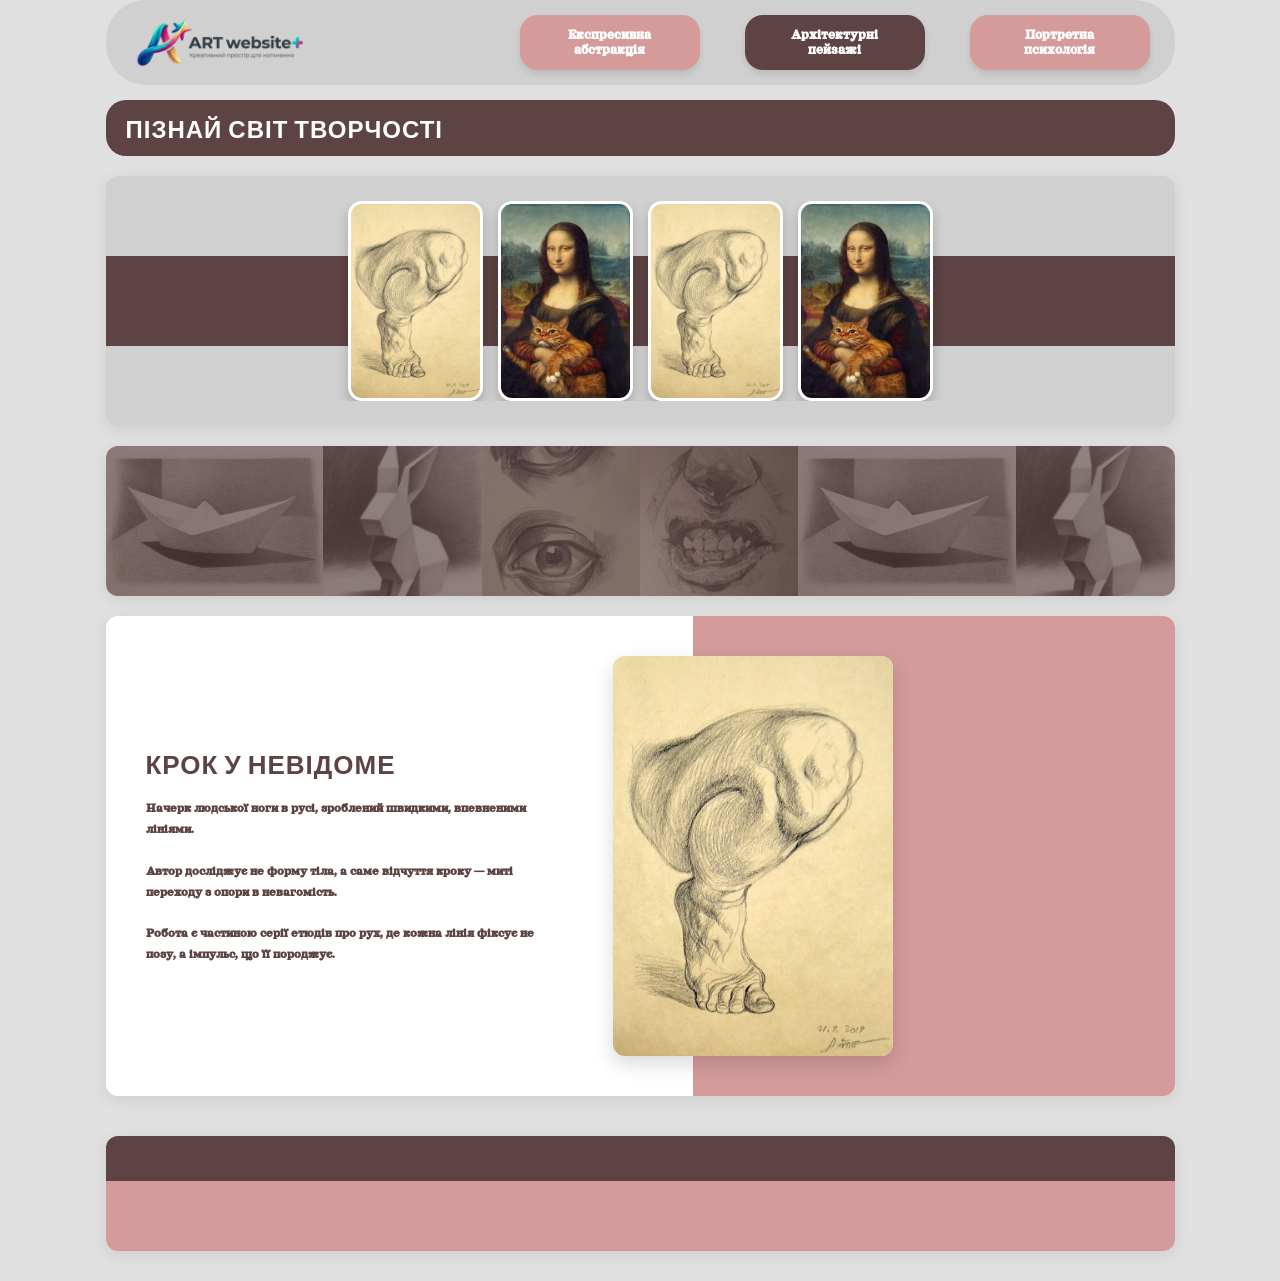
==== index.html @ bb2f9e1a "Initial commit" ====
<!DOCTYPE html>
<html lang="en">
<head>
    <link rel="preconnect" href="https://fonts.googleapis.com">
    <link rel="preconnect" href="https://fonts.gstatic.com" crossorigin>
    <link href="https://fonts.googleapis.com/css2?family=Climate+Crisis&display=swap" rel="stylesheet">

    <link rel="preconnect" href="https://fonts.googleapis.com">
    <link rel="preconnect" href="https://fonts.gstatic.com" crossorigin>
    <link href="https://fonts.googleapis.com/css2?family=Orelega+One&display=swap" rel="stylesheet">

    <meta charset="UTF-8">
    <meta name="viewport" content="width=device-width, initial-scale=1.0">
    <title>ART website+</title>
    <link rel="stylesheet" href="style.css">
    <script src="script.js" defer></script>
</head>
<body>

    <div class="page_decor page_decor_left" aria-hidden="true"></div>
    <div class="page_decor page_decor_right" aria-hidden="true"></div>

    <header class="header">
    <div class="container_nav">
        <a href="#" class="logo_link">
            <img src="foto/logo.png" class="logo_img">
        </a>
        <nav class="nav_menu">
            <ul class="nav_list">
                <li><a href="#" class="nav_btn pink_btn" data-category="abstract">Експресивна<br>абстракція</a></li>
                <li><a href="#" class="nav_btn brown_btn" data-category="architecture">Архітектурні<br>пейзажі</a></li>
                <li><a href="#" class="nav_btn pink_btn" data-category="portrait">Портретна<br>психологія</a></li>
            </ul>
        </nav>
    </div>

    <div class="slogan_container">
        <h2 class="slogan_text">Пізнай світ творчості</h2>
    </div>
</header>

<section class="gallery_section">
    <div class="gallery_bg_strip"></div>

    <div class="gallery_container" id="galleryContainer">
        <div class="gallery_card" data-category="abstract"
             data-title="Крок у невідоме"
             data-desc="Начерк людської ноги в русі, зроблений швидкими, впевненими лініями.<br><br>Автор досліджує не форму тіла, а саме відчуття кроку — миті переходу з опори в невагомість.<br><br>Робота є частиною серії етюдів про рух, де кожна лінія фіксує не позу, а імпульс, що її породжує.">
            <img src="foto/noga.jpg" alt="Арт"></div>
        <div class="gallery_card" data-category="abstract"
             data-title="Мурчання Мони Лізи"
             data-desc="Іронічне переосмислення класичного портрета: замість загадкової усмішки — рудий кіт на руках.<br><br>Робота грається з очікуваннями глядача, поєднуючи серйозність ренесансного живопису з домашнім, майже побутовим сюжетом.<br><br>Це своєрідний діалог між високим мистецтвом і повсякденністю.">
            <img src="foto/Fat Cat Art.jpg" alt="Арт"></div>
        <div class="gallery_card" data-category="abstract"
             data-title="Крок у невідоме"
             data-desc="Начерк людської ноги в русі, зроблений швидкими, впевненими лініями.<br><br>Автор досліджує не форму тіла, а саме відчуття кроку — миті переходу з опори в невагомість.<br><br>Робота є частиною серії етюдів про рух, де кожна лінія фіксує не позу, а імпульс, що її породжує.">
            <img src="foto/noga.jpg" alt="Арт"></div>
        <div class="gallery_card" data-category="abstract"
             data-title="Мурчання Мони Лізи"
             data-desc="Іронічне переосмислення класичного портрета: замість загадкової усмішки — рудий кіт на руках.<br><br>Робота грається з очікуваннями глядача, поєднуючи серйозність ренесансного живопису з домашнім, майже побутовим сюжетом.<br><br>Це своєрідний діалог між високим мистецтвом і повсякденністю.">
            <img src="foto/Fat Cat Art.jpg" alt="Арт"></div>

        <div class="gallery_card" data-category="architecture"
             data-title="Кораблик мрій"
             data-desc="Простий паперовий кораблик, намальований з майже дитячою щирістю.<br><br>Символ подорожі, яка ще не почалась — крихкої конструкції, що тримається на самій лише вірі в те, що вона попливе.<br><br>Робота нагадує про архітектуру мрій: тимчасову, вразливу, але завжди спрямовану вперед.">
            <img src="foto/korablik.jpg" alt="Арт"></div>
        <div class="gallery_card" data-category="architecture"
             data-title="Тінь кролика"
             data-desc="Графітний етюд, у якому силует кролика ледь відрізняється від тіні, яку він відкидає.<br><br>Автор грається межею між формою та її відсутністю, залишаючи глядачу простір для домислювання.<br><br>Легкість штриха контрастує з важкістю теми — крихкості й швидкоплинності.">
            <img src="foto/krolik.jpg" alt="Арт"></div>
        <div class="gallery_card" data-category="architecture"
             data-title="Кораблик мрій"
             data-desc="Простий паперовий кораблик, намальований з майже дитячою щирістю.<br><br>Символ подорожі, яка ще не почалась — крихкої конструкції, що тримається на самій лише вірі в те, що вона попливе.<br><br>Робота нагадує про архітектуру мрій: тимчасову, вразливу, але завжди спрямовану вперед.">
            <img src="foto/korablik.jpg" alt="Арт"></div>
        <div class="gallery_card" data-category="architecture"
             data-title="Тінь кролика"
             data-desc="Графітний етюд, у якому силует кролика ледь відрізняється від тіні, яку він відкидає.<br><br>Автор грається межею між формою та її відсутністю, залишаючи глядачу простір для домислювання.<br><br>Легкість штриха контрастує з важкістю теми — крихкості й швидкоплинності.">
            <img src="foto/krolik.jpg" alt="Арт"></div>

        <div class="gallery_card" data-category="portrait"
             data-title="Погляд крізь час"
             data-desc="Детальний етюд людського ока — центру психологічного портрета.<br><br>Автор зосереджується не на зовнішній схожості, а на тому, що погляд здатний розповісти без жодного слова.<br><br>Робота ставить питання: чи можна пізнати людину, побачивши лише один її погляд?">
            <img src="foto/glazik.jpg" alt="Арт"></div>
        <div class="gallery_card" data-category="portrait"
             data-title="Погляд крізь час"
             data-desc="Детальний етюд людського ока — центру психологічного портрета.<br><br>Автор зосереджується не на зовнішній схожості, а на тому, що погляд здатний розповісти без жодного слова.<br><br>Робота ставить питання: чи можна пізнати людину, побачивши лише один її погляд?">
            <img src="foto/glazik.jpg" alt="Арт"></div>
        <div class="gallery_card" data-category="portrait"
             data-title="Погляд крізь час"
             data-desc="Детальний етюд людського ока — центру психологічного портрета.<br><br>Автор зосереджується не на зовнішній схожості, а на тому, що погляд здатний розповісти без жодного слова.<br><br>Робота ставить питання: чи можна пізнати людину, побачивши лише один її погляд?">
            <img src="foto/glazik.jpg" alt="Арт"></div>
        <div class="gallery_card" data-category="portrait"
             data-title="Погляд крізь час"
             data-desc="Детальний етюд людського ока — центру психологічного портрета.<br><br>Автор зосереджується не на зовнішній схожості, а на тому, що погляд здатний розповісти без жодного слова.<br><br>Робота ставить питання: чи можна пізнати людину, побачивши лише один її погляд?">
            <img src="foto/glazik.jpg" alt="Арт"></div>
    </div>
</section>

<section class="sketch_banner">
    <div class="sketch_track">
        <img src="foto/korablik.jpg" alt="Ескіз">
        <img src="foto/krolik.jpg" alt="Ескіз">
        <img src="foto/glazik.jpg" alt="Ескіз">
        <img src="foto/rotik.jpg" alt="Ескіз">
        <img src="foto/korablik.jpg" alt="Ескіз">
        <img src="foto/krolik.jpg" alt="Ескіз">
    </div>
    <div class="sketch_overlay"></div>
</section>

<section class="detail_section">
    <div class="detail_container">
        <div class="detail_text_box">
            <h3 class="detail_title" id="detailTitle">Крок у невідоме</h3>
            <p class="detail_text" id="detailText">
                Начерк людської ноги в русі, зроблений швидкими, впевненими лініями.<br><br>
                Автор досліджує не форму тіла, а саме відчуття кроку — миті переходу з опори в невагомість.<br><br>
                Робота є частиною серії етюдів про рух, де кожна лінія фіксує не позу, а імпульс, що її породжує.
            </p>
        </div>

        <div class="detail_right_wrapper">
            <div class="detail_image_box">
                <img id="selectedImage" src="foto/noga.jpg" alt="Вибраний арт">
            </div>
            <div class="detail_pink_bg"></div>
        </div>
    </div>
</section>

<footer class="site_footer">
    <div class="footer_bar_brown"></div>
    <div class="footer_bar_pink"></div>
</footer>

</body>
</html>
---- style.css ----
* {
    margin: 0;
    padding: 0;
    box-sizing: border-box;
}

body {
    background-color: #E0E0E0;
    font-family: sans-serif;
    position: relative;
}

.page_decor {
    position: fixed;
    top: 0;
    bottom: 0;
    width: calc((100vw - 1069px) / 2 - 20px);
    min-width: 130px;
    background-repeat: no-repeat;
    background-size: cover;
    background-position: center;
    opacity: 0.16;
    filter: grayscale(100%);
    pointer-events: none;
    z-index: 0;
}

.page_decor_left {
    left: 0;
    background-image: url('foto/celik.jpg');
}

.page_decor_right {
    right: 0;
    background-image: url('foto/topor.jpg');
}

@media (max-width: 1400px) {
    .page_decor {
        display: none;
    }
}

.header,
.gallery_section,
.sketch_banner,
.detail_section,
.site_footer {
    position: relative;
    z-index: 1;
}

.header {
    width: 100%;
}

.container_nav {
    max-width: 1069px;
    margin-inline: auto;
    background-color: #D0D0D0;
    padding: 15px 25px;
    display: flex;
    justify-content: space-between;
    align-items: center;
    border-radius: 40px;
}

.logo_link {
    display: inline-block;
}

.logo_img {
    height: 50px;
    width: auto;
    display: block;
}

.nav_list {
    display: flex;
    list-style: none;
    gap: 45px;
}

.nav_btn {
    display: flex;
    align-items: center;
    justify-content: center;
    text-align: center;
    text-decoration: none;
    color: #ffffff;
    font-weight: bold;
    font-size: 14px;
    width: 180px;
    height: 55px;
    border-radius: 18px;
    box-shadow: 0 4px 6px rgba(0, 0, 0, 0.1);
    transition: opacity 0.2s;
    font-family: 'Orelega One', sans-serif;
}

.nav_btn:hover {
    opacity: 0.9;
}

.pink_btn {
    background-color: #D59B9B;
}

.brown_btn {
    background-color: #5D4343;
}

.slogan_container {
    max-width: 1069px;
    margin-inline: auto;
    margin-top: 15px;
    background-color: #5D4343;
    border-radius: 20px;
    padding-top: 12px;
    padding-bottom: 12px;
    padding-left: 20px;
    padding-right: 20px;
}

.slogan_text {
    color: #ffffff;
    font-size: 24px;
    font-weight: 900;
    text-transform: uppercase;
    letter-spacing: 1px;
    font-family: 'Climate Crisis', sans-serif;
}

.gallery_section {
    max-width: 1069px;
    margin: 20px auto;
    background-color: #D0D0D0;
    border-radius: 12px;
    padding: 25px 15px;
    box-shadow: 0 4px 15px rgba(0, 0, 0, 0.08);
    position: relative;
    overflow: hidden;
}

.gallery_container {
    display: flex;
    flex-wrap: nowrap;
    gap: 15px;
    justify-content: center;
    align-items: center;
    overflow: hidden;
    position: relative;
    z-index: 2;
}

.gallery_container::-webkit-scrollbar {
    height: 6px;
}
.gallery_container::-webkit-scrollbar-thumb {
    background-color: rgba(0, 0, 0, 0.2);
    border-radius: 3px;
}

.gallery_card {
    width: 135px;
    height: 200px;
    border-radius: 14px;
    overflow: hidden;
    background-color: #fff;
    box-shadow: 0 6px 12px rgba(0, 0, 0, 0.2);
    flex-shrink: 0;
    border: 3px solid transparent;
    transition: transform 0.3s ease, border-color 0.3s ease;
}

.gallery_card img {
    width: 100%;
    height: 100%;
    object-fit: cover;
}

.gallery_card:hover {
    transform: scale(1.08);
    border-color: #3b82f6;
}

.gallery_card.active {
    border-color: #5D4343;
    transform: scale(1.03);
}

.gallery_card.active:hover {
    border-color: #3b82f6;
    transform: scale(1.03);
}

.gallery_bg_strip {
    position: absolute;
    top: 50%;
    left: 0;
    transform: translateY(-50%);
    width: 100%;
    height: 90px;
    background-color: #5D4343;
    z-index: 1;
}

.sketch_banner {
    max-width: 1069px;
    height: 150px;
    margin: 15px auto;
    border-radius: 12px;
    position: relative;
    overflow: hidden;
    box-shadow: 0 4px 15px rgba(0, 0, 0, 0.08);
}

.sketch_track {
    display: flex;
    width: 100%;
    height: 100%;
}

.sketch_track img {
    width: 25%;
    height: 100%;
    object-fit: cover;
}

.sketch_overlay {
    position: absolute;
    top: 0;
    left: 0;
    width: 100%;
    height: 100%;
    background-color: rgba(93, 67, 67, 0.65);
    pointer-events: none;
}

.detail_section {
    max-width: 1069px;
    margin: 20px auto 40px auto;
    background-color: #FFFFFF;
    border-radius: 12px;
    overflow: hidden;
    box-shadow: 0 4px 15px rgba(0, 0, 0, 0.08);
}

.detail_container {
    display: flex;
    align-items: center;
    justify-content: space-between;
    position: relative;
    min-height: 480px;
    padding: 0;
}

.detail_text_box {
    flex: 1;
    padding: 40px;
    max-width: 480px;
    z-index: 2;
}

.detail_title {
    color: #5D4343;
    font-size: 26px;
    margin-bottom: 18px;
    font-family: 'Climate Crisis', sans-serif;
    text-transform: uppercase;
    letter-spacing: 1px;
}

.detail_text {
    color: #5D4343;
    font-size: 13px;
    font-weight: bold;
    line-height: 1.6;
    font-family: 'Orelega One', sans-serif;
}

.detail_right_wrapper {
    position: relative;
    width: 45%;
    height: 480px;
    display: flex;
    align-items: center;
    justify-content: center;
}

.detail_image_box {
    width: 280px;
    height: 400px;
    background-color: #fff;
    border-radius: 12px;
    overflow: hidden;
    box-shadow: 0 8px 20px rgba(0, 0, 0, 0.15);
    position: absolute;
    left: -80px;
    z-index: 3;
}

.detail_image_box img {
    width: 100%;
    height: 100%;
    object-fit: cover;
}

.detail_pink_bg {
    position: absolute;
    right: 0;
    top: 0;
    width: 100%;
    height: 100%;
    background-color: #D59B9B;
    z-index: 1;
    border-top-left-radius: 0;
    border-bottom-left-radius: 0;
}

.site_footer {
    max-width: 1069px;
    margin: 0 auto 30px auto;
    border-radius: 12px;
    overflow: hidden;
    box-shadow: 0 4px 15px rgba(0, 0, 0, 0.08);
}

.footer_bar_brown {
    width: 100%;
    height: 45px;
    background-color: #5D4343;
}

.footer_bar_pink {
    width: 100%;
    height: 70px;
    background-color: #D59B9B;
}
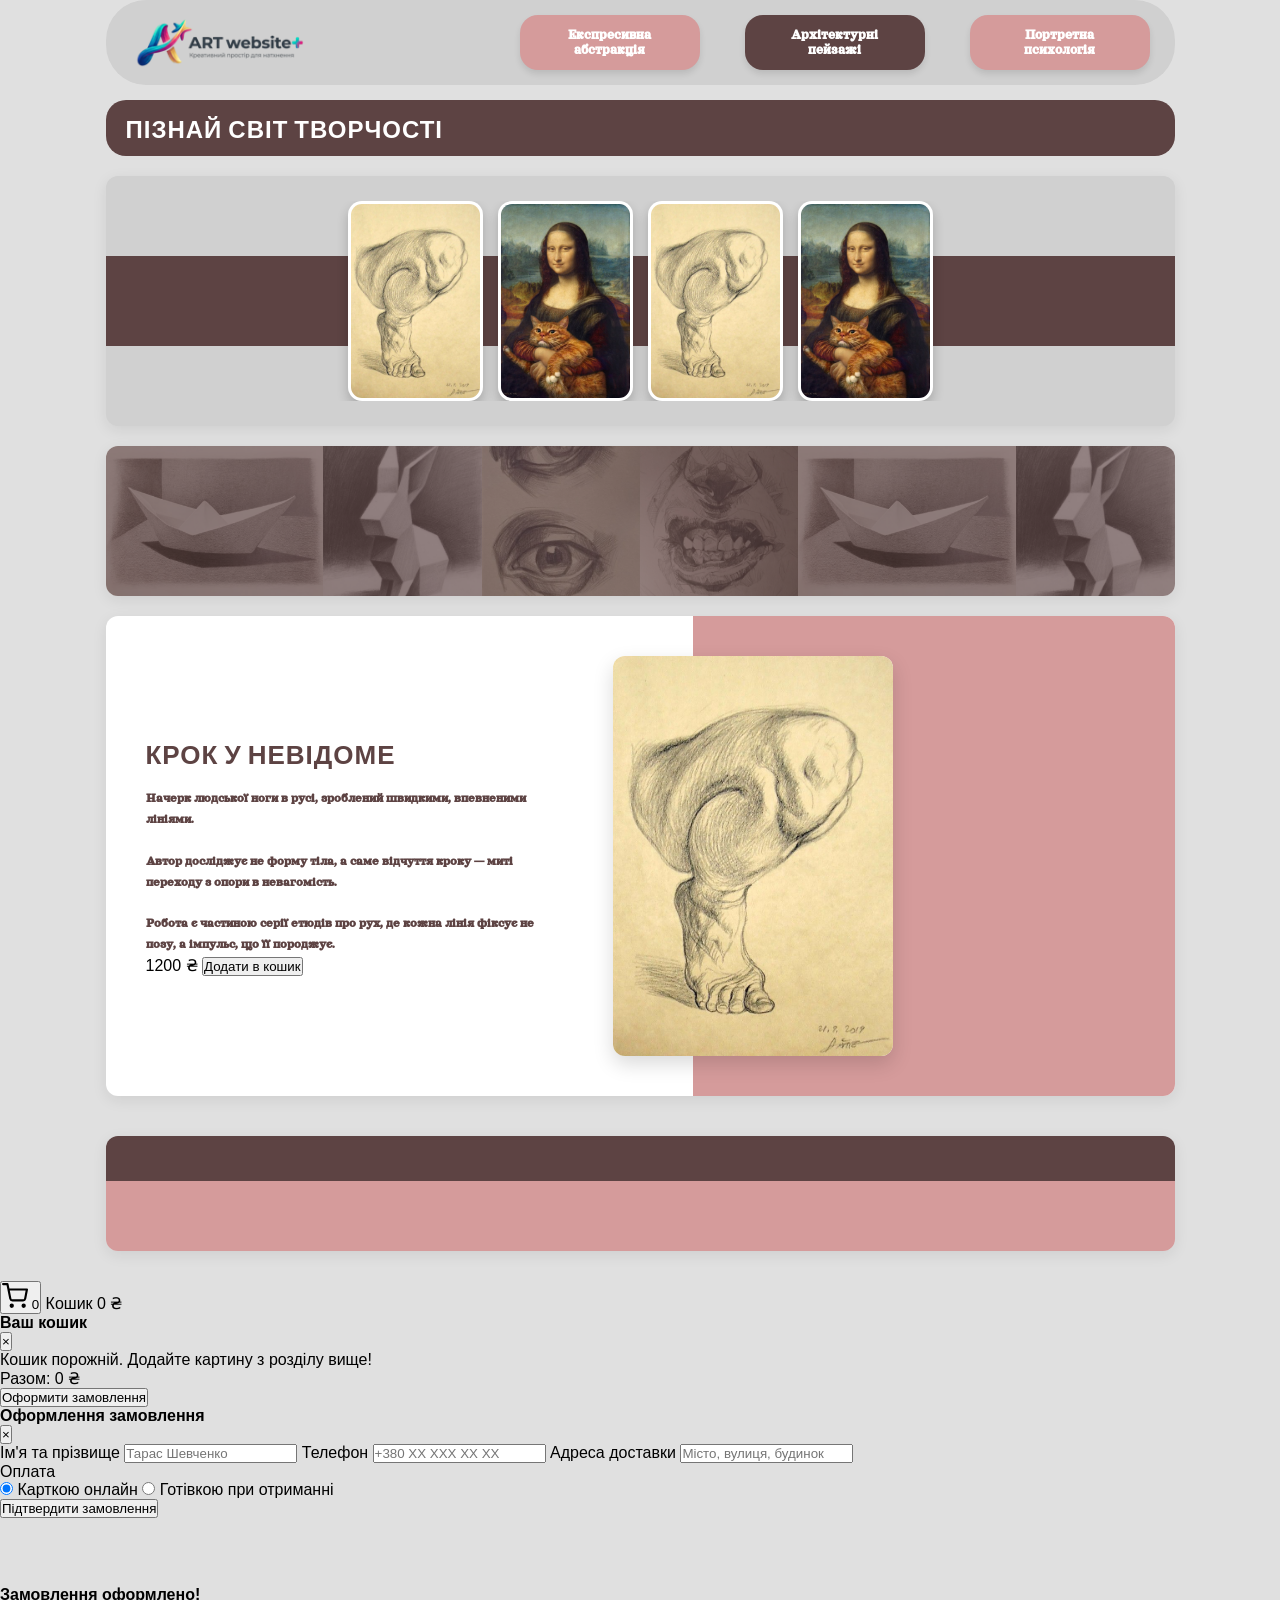
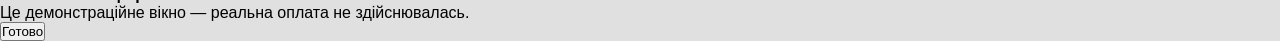
==== commit 2cf5a20f: "Update gallery items and add checkout functionality" ====
--- a/index.html
+++ b/index.html
@@ -45,54 +45,77 @@
     <div class="gallery_container" id="galleryContainer">
         <div class="gallery_card" data-category="abstract"
              data-title="Крок у невідоме"
+             data-price="1200"
              data-desc="Начерк людської ноги в русі, зроблений швидкими, впевненими лініями.<br><br>Автор досліджує не форму тіла, а саме відчуття кроку — миті переходу з опори в невагомість.<br><br>Робота є частиною серії етюдів про рух, де кожна лінія фіксує не позу, а імпульс, що її породжує.">
             <img src="foto/noga.jpg" alt="Арт"></div>
         <div class="gallery_card" data-category="abstract"
              data-title="Мурчання Мони Лізи"
+             data-price="950"
              data-desc="Іронічне переосмислення класичного портрета: замість загадкової усмішки — рудий кіт на руках.<br><br>Робота грається з очікуваннями глядача, поєднуючи серйозність ренесансного живопису з домашнім, майже побутовим сюжетом.<br><br>Це своєрідний діалог між високим мистецтвом і повсякденністю.">
             <img src="foto/Fat Cat Art.jpg" alt="Арт"></div>
         <div class="gallery_card" data-category="abstract"
              data-title="Крок у невідоме"
+             data-price="1200"
              data-desc="Начерк людської ноги в русі, зроблений швидкими, впевненими лініями.<br><br>Автор досліджує не форму тіла, а саме відчуття кроку — миті переходу з опори в невагомість.<br><br>Робота є частиною серії етюдів про рух, де кожна лінія фіксує не позу, а імпульс, що її породжує.">
             <img src="foto/noga.jpg" alt="Арт"></div>
         <div class="gallery_card" data-category="abstract"
              data-title="Мурчання Мони Лізи"
+             data-price="950"
              data-desc="Іронічне переосмислення класичного портрета: замість загадкової усмішки — рудий кіт на руках.<br><br>Робота грається з очікуваннями глядача, поєднуючи серйозність ренесансного живопису з домашнім, майже побутовим сюжетом.<br><br>Це своєрідний діалог між високим мистецтвом і повсякденністю.">
             <img src="foto/Fat Cat Art.jpg" alt="Арт"></div>
 
         <div class="gallery_card" data-category="architecture"
              data-title="Кораблик мрій"
+             data-price="1500"
              data-desc="Простий паперовий кораблик, намальований з майже дитячою щирістю.<br><br>Символ подорожі, яка ще не почалась — крихкої конструкції, що тримається на самій лише вірі в те, що вона попливе.<br><br>Робота нагадує про архітектуру мрій: тимчасову, вразливу, але завжди спрямовану вперед.">
             <img src="foto/korablik.jpg" alt="Арт"></div>
         <div class="gallery_card" data-category="architecture"
              data-title="Тінь кролика"
+             data-price="800"
              data-desc="Графітний етюд, у якому силует кролика ледь відрізняється від тіні, яку він відкидає.<br><br>Автор грається межею між формою та її відсутністю, залишаючи глядачу простір для домислювання.<br><br>Легкість штриха контрастує з важкістю теми — крихкості й швидкоплинності.">
             <img src="foto/krolik.jpg" alt="Арт"></div>
         <div class="gallery_card" data-category="architecture"
              data-title="Кораблик мрій"
+             data-price="1500"
              data-desc="Простий паперовий кораблик, намальований з майже дитячою щирістю.<br><br>Символ подорожі, яка ще не почалась — крихкої конструкції, що тримається на самій лише вірі в те, що вона попливе.<br><br>Робота нагадує про архітектуру мрій: тимчасову, вразливу, але завжди спрямовану вперед.">
             <img src="foto/korablik.jpg" alt="Арт"></div>
         <div class="gallery_card" data-category="architecture"
              data-title="Тінь кролика"
+             data-price="800"
              data-desc="Графітний етюд, у якому силует кролика ледь відрізняється від тіні, яку він відкидає.<br><br>Автор грається межею між формою та її відсутністю, залишаючи глядачу простір для домислювання.<br><br>Легкість штриха контрастує з важкістю теми — крихкості й швидкоплинності.">
             <img src="foto/krolik.jpg" alt="Арт"></div>
 
         <div class="gallery_card" data-category="portrait"
+             data-title="ТИША І СУМНІВ"
+             data-price="2000"
+             data-desc="Етюд рук і обличчя — пошук внутрішньої рівноваги через анатомічну виразність.<br><br>Автор зосереджується не на випадкових рисах, а на жесті, який говорить голосніше за будь-які слова, фіксуючи момент глибокої задумливості.<br><br>Робота ставить запитання: чи можна відчути стан людини, коли її обличчя частково приховане за власними руками?">
+            <img src="foto/lucko.jpg" alt="Арт"></div>
+        <div class="gallery_card" data-category="portrait"
              data-title="Погляд крізь час"
+             data-price="1100"
              data-desc="Детальний етюд людського ока — центру психологічного портрета.<br><br>Автор зосереджується не на зовнішній схожості, а на тому, що погляд здатний розповісти без жодного слова.<br><br>Робота ставить питання: чи можна пізнати людину, побачивши лише один її погляд?">
             <img src="foto/glazik.jpg" alt="Арт"></div>
         <div class="gallery_card" data-category="portrait"
+             data-title="ХІМІЯ ВЛАДИ"
+             data-price="1750"
+             data-desc="Детальний етюд Волтера Вайта — центру трансформації «від містера до Хайзенберга».<br><br>Автор зосереджується не на зовнішності шкільного вчителя, а на тому, що його погляд здатний розповісти про народження кримінального генія.<br><br>Робота ставить запитання: чи можна побачити межу, де закінчується скромна людина і починається безжальний наркобарон?">
+            <img src="foto/hainzberg.jpg" alt="Арт"></div>
+        <div class="gallery_card" data-category="portrait"
              data-title="Погляд крізь час"
+             data-price="1100"
              data-desc="Детальний етюд людського ока — центру психологічного портрета.<br><br>Автор зосереджується не на зовнішній схожості, а на тому, що погляд здатний розповісти без жодного слова.<br><br>Робота ставить питання: чи можна пізнати людину, побачивши лише один її погляд?">
             <img src="foto/glazik.jpg" alt="Арт"></div>
         <div class="gallery_card" data-category="portrait"
-             data-title="Погляд крізь час"
-             data-desc="Детальний етюд людського ока — центру психологічного портрета.<br><br>Автор зосереджується не на зовнішній схожості, а на тому, що погляд здатний розповісти без жодного слова.<br><br>Робота ставить питання: чи можна пізнати людину, побачивши лише один її погляд?">
-            <img src="foto/glazik.jpg" alt="Арт"></div>
-        <div class="gallery_card" data-category="portrait"
-             data-title="Погляд крізь час"
-             data-desc="Детальний етюд людського ока — центру психологічного портрета.<br><br>Автор зосереджується не на зовнішній схожості, а на тому, що погляд здатний розповісти без жодного слова.<br><br>Робота ставить питання: чи можна пізнати людину, побачивши лише один її погляд?">
-            <img src="foto/glazik.jpg" alt="Арт"></div>
+             data-title="ПСИХОАНАЛІЗ ДУМКИ"
+             data-price="1650"
+             data-desc="Глибокий психологічний портрет Зигмунда Фрейда — метафора розщеплення свідомості.<br><br>Автор зосереджується не на фізіологічній схожості, а на внутрішній бурі, де зовнішній порядок (піджак) контрастує з потоком підсвідомого (абстрактні форми диму).<br><br>Робота ставить запитання: чи можна побачити та систематизувати хаос людського розуму?">
+            <img src="foto/dadko.jpg" alt="Арт"></div>
+        <div class="gallery_card" data-category="portrait"
+             data-title="ПСИХОАНАЛІЗ ДУМКИ"
+             data-price="1650"
+             data-desc="Глибокий психологічний портрет Зигмунда Фрейда — метафора розщеплення свідомості.<br><br>Автор зосереджується не на фізіологічній схожості, а на внутрішній бурі, де зовнішній порядок (піджак) контрастує з потоком підсвідомого (абстрактні форми диму).<br><br>Робота ставить запитання: чи можна побачити та систематизувати хаос людського розуму?">
+            <img src="foto/dadko.jpg" alt="Арт"></div>
+    </div>
     </div>
 </section>
 
@@ -110,13 +133,17 @@
 
 <section class="detail_section">
     <div class="detail_container">
-        <div class="detail_text_box">
+        <div class="detail_text_box" id="detailTextBox">
             <h3 class="detail_title" id="detailTitle">Крок у невідоме</h3>
             <p class="detail_text" id="detailText">
                 Начерк людської ноги в русі, зроблений швидкими, впевненими лініями.<br><br>
                 Автор досліджує не форму тіла, а саме відчуття кроку — миті переходу з опори в невагомість.<br><br>
                 Робота є частиною серії етюдів про рух, де кожна лінія фіксує не позу, а імпульс, що її породжує.
             </p>
+            <div class="detail_buy_row">
+                <span class="detail_price" id="detailPrice">1200 ₴</span>
+                <button class="add_to_cart_btn" id="addToCartBtn">Додати в кошик</button>
+            </div>
         </div>
 
         <div class="detail_right_wrapper">
@@ -133,5 +160,96 @@
     <div class="footer_bar_pink"></div>
 </footer>
 
+<div class="cart_bar" id="cartBar">
+    <div class="cart_bar_inner">
+        <button class="cart_toggle_btn" id="cartToggleBtn">
+            <svg xmlns="http://www.w3.org/2000/svg" viewBox="0 0 24 24" width="26" height="26" fill="none" stroke="currentColor" stroke-width="2" stroke-linecap="round" stroke-linejoin="round">
+                <circle cx="9" cy="21" r="1"></circle>
+                <circle cx="20" cy="21" r="1"></circle>
+                <path d="M1 1h4l2.68 13.39a2 2 0 0 0 2 1.61h9.72a2 2 0 0 0 2-1.61L23 6H6"></path>
+            </svg>
+            <span class="cart_count" id="cartCount">0</span>
+        </button>
+        <span class="cart_bar_label">Кошик</span>
+        <span class="cart_bar_total" id="cartBarTotal">0 ₴</span>
+    </div>
+
+    <div class="cart_panel" id="cartPanel">
+        <div class="cart_panel_header">
+            <h4>Ваш кошик</h4>
+            <button class="cart_close_btn" id="cartCloseBtn">&times;</button>
+        </div>
+        <div class="cart_items" id="cartItems">
+            <p class="cart_empty_msg" id="cartEmptyMsg">Кошик порожній. Додайте картину з розділу вище!</p>
+        </div>
+        <div class="cart_panel_footer">
+            <span>Разом:</span>
+            <span class="cart_total" id="cartTotal">0 ₴</span>
+        </div>
+        <button class="cart_checkout_btn" id="cartCheckoutBtn">Оформити замовлення</button>
+    </div>
+</div>
+
+<div class="checkout_overlay" id="checkoutOverlay"></div>
+
+<div class="checkout_modal" id="checkoutModal">
+    <div class="checkout_handle"></div>
+
+    <div class="checkout_view" id="checkoutFormView">
+        <div class="checkout_header">
+            <h4>Оформлення замовлення</h4>
+            <button class="checkout_close_btn" id="checkoutCloseBtn">&times;</button>
+        </div>
+
+        <div class="checkout_summary" id="checkoutSummary"></div>
+
+        <form class="checkout_form" id="checkoutForm">
+            <label class="checkout_label">
+                Ім'я та прізвище
+                <input type="text" class="checkout_input" id="checkoutName" placeholder="Тарас Шевченко" required>
+            </label>
+
+            <label class="checkout_label">
+                Телефон
+                <input type="tel" class="checkout_input" id="checkoutPhone" placeholder="+380 XX XXX XX XX" required>
+            </label>
+
+            <label class="checkout_label">
+                Адреса доставки
+                <input type="text" class="checkout_input" id="checkoutAddress" placeholder="Місто, вулиця, будинок" required>
+            </label>
+
+            <div class="checkout_pay_row">
+                <span class="checkout_label_static">Оплата</span>
+                <div class="checkout_pay_options">
+                    <label class="checkout_radio">
+                        <input type="radio" name="payment" value="card" checked>
+                        Карткою онлайн
+                    </label>
+                    <label class="checkout_radio">
+                        <input type="radio" name="payment" value="cash">
+                        Готівкою при отриманні
+                    </label>
+                </div>
+            </div>
+
+            <button type="submit" class="checkout_submit_btn">Підтвердити замовлення</button>
+        </form>
+    </div>
+
+    <div class="checkout_view checkout_success_view" id="checkoutSuccessView">
+        <div class="checkout_success_icon">
+            <svg xmlns="http://www.w3.org/2000/svg" viewBox="0 0 52 52" width="64" height="64">
+                <circle class="checkout_success_circle" cx="26" cy="26" r="24" fill="none"/>
+                <path class="checkout_success_check" fill="none" d="M14 27l7 7 17-17"/>
+            </svg>
+        </div>
+        <h4>Замовлення оформлено!</h4>
+        <p class="checkout_success_text" id="checkoutSuccessText"></p>
+        <p class="checkout_success_note">Це демонстраційне вікно — реальна оплата не здійснювалась.</p>
+        <button class="checkout_submit_btn" id="checkoutDoneBtn">Готово</button>
+    </div>
+</div>
+
 </body>
 </html>
--- a/style.css
+++ b/style.css
@@ -8,6 +8,7 @@
     background-color: #E0E0E0;
     font-family: sans-serif;
     position: relative;
+    overflow-x: hidden;
 }
 
 .page_decor {
@@ -124,7 +125,7 @@
 
 .slogan_text {
     color: #ffffff;
-    font-size: 24px;
+    font-size: clamp(14px, 3.5vw, 24px);
     font-weight: 900;
     text-transform: uppercase;
     letter-spacing: 1px;
@@ -337,3 +338,118 @@
     height: 70px;
     background-color: #D59B9B;
 }
+
+/* === АДАПТАЦІЯ === */
+
+@media (max-width: 1100px) {
+    .container_nav,
+    .slogan_container,
+    .gallery_section,
+    .sketch_banner,
+    .detail_section,
+    .site_footer {
+        width: calc(100% - 30px);
+    }
+}
+
+@media (max-width: 900px) {
+    .container_nav {
+        flex-wrap: wrap;
+        justify-content: center;
+        gap: 15px;
+        border-radius: 24px;
+        padding: 15px;
+    }
+
+    .nav_list {
+        flex-wrap: wrap;
+        justify-content: center;
+        gap: 12px;
+    }
+
+    .nav_btn {
+        width: 140px;
+        height: 46px;
+        font-size: 12px;
+    }
+
+    .detail_container {
+        flex-direction: column;
+        min-height: auto;
+        padding: 30px 20px;
+        gap: 25px;
+    }
+
+    .detail_text_box {
+        max-width: 100%;
+        padding: 0;
+    }
+
+    .detail_right_wrapper {
+        width: 100%;
+        height: 320px;
+    }
+
+    .detail_image_box {
+        position: relative;
+        left: auto;
+        width: 220px;
+        height: 300px;
+        margin: 0 auto;
+    }
+}
+
+@media (max-width: 700px) {
+    .gallery_container {
+        overflow-x: auto;
+        justify-content: flex-start;
+        -webkit-overflow-scrolling: touch;
+    }
+
+    .gallery_card {
+        width: 110px;
+        height: 165px;
+    }
+
+    .gallery_bg_strip {
+        height: 75px;
+    }
+
+    .sketch_banner {
+        height: 90px;
+    }
+}
+
+@media (max-width: 480px) {
+    .logo_img {
+        height: 38px;
+    }
+
+    .container_nav {
+        border-radius: 18px;
+    }
+
+    .nav_btn {
+        width: 100px;
+        height: 42px;
+        font-size: 10px;
+        border-radius: 12px;
+    }
+
+    .detail_title {
+        font-size: 20px;
+    }
+
+    .detail_image_box {
+        width: 170px;
+        height: 240px;
+    }
+
+    .footer_bar_brown {
+        height: 30px;
+    }
+
+    .footer_bar_pink {
+        height: 50px;
+    }
+}
